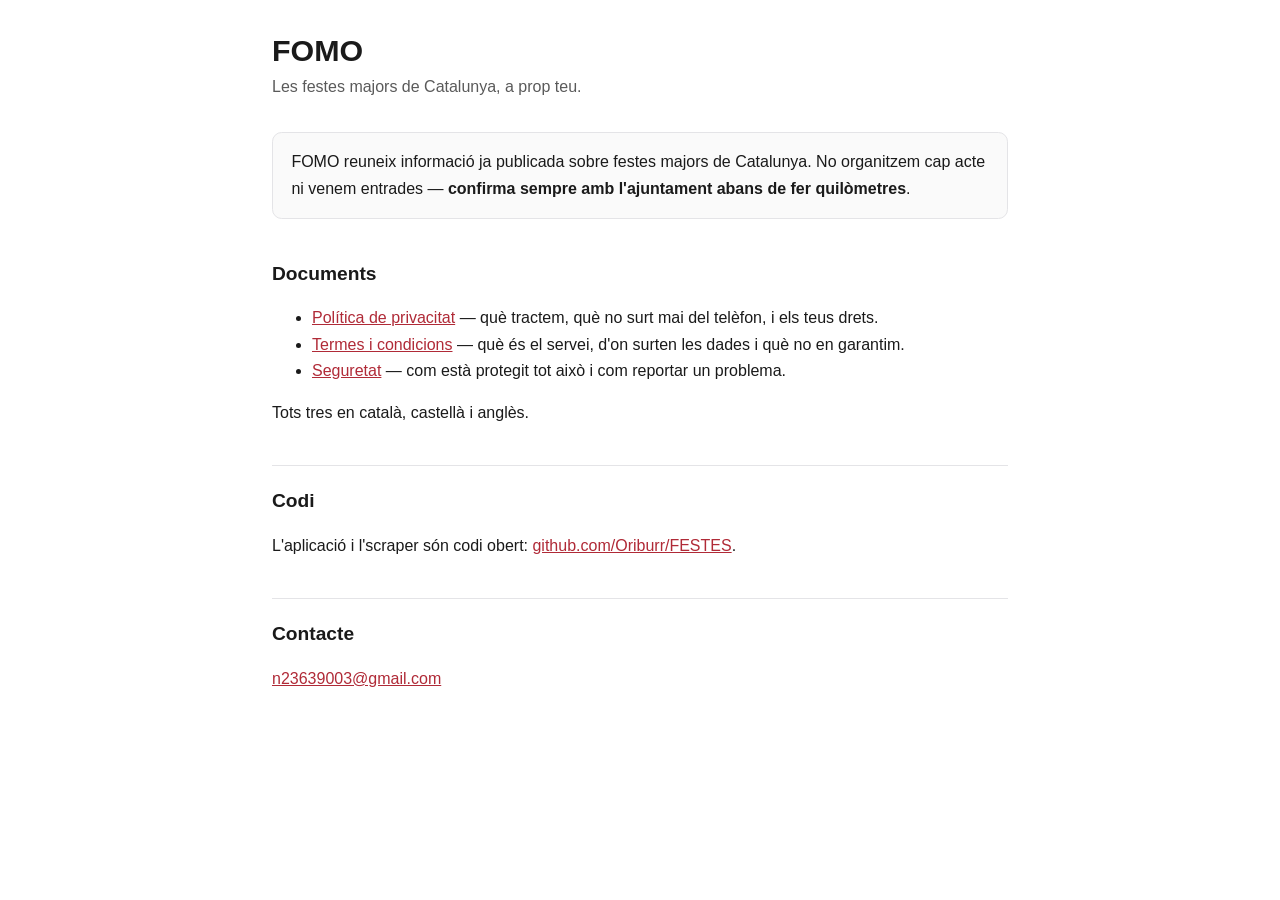
==== index.html @ 952099a8 "Documents legals de FOMO" ====
<!doctype html>
<html lang="ca">
<head>
<meta charset="utf-8">
<meta name="viewport" content="width=device-width, initial-scale=1">
<title>FOMO</title>
<link rel="stylesheet" href="estil.css">
</head>
<body>
<main>
  <h1>FOMO</h1>
  <p class="sub">Les festes majors de Catalunya, a prop teu.</p>

  <div class="box">
    <p>FOMO reuneix informació ja publicada sobre festes majors de Catalunya.
    No organitzem cap acte ni venem entrades — <strong>confirma sempre amb
    l'ajuntament abans de fer quilòmetres</strong>.</p>
  </div>

  <h2>Documents</h2>
  <ul>
    <li><a href="privacitat.html">Política de privacitat</a> — què tractem, què
    no surt mai del telèfon, i els teus drets.</li>
    <li><a href="termes.html">Termes i condicions</a> — què és el servei, d'on
    surten les dades i què no en garantim.</li>
    <li><a href="seguretat.html">Seguretat</a> — com està protegit tot això i com
    reportar un problema.</li>
  </ul>
  <p>Tots tres en català, castellà i anglès.</p>

  <h2>Codi</h2>
  <p>L'aplicació i l'scraper són codi obert:
  <a href="https://github.com/Oriburr/FESTES">github.com/Oriburr/FESTES</a>.</p>

  <h2>Contacte</h2>
  <p><a href="mailto:n23639003@gmail.com">n23639003@gmail.com</a></p>
</main>
</body>
</html>
---- estil.css ----
/* Shared by the three legal pages. Kept as one file rather than copied into
   each so a change to the look does not have to be made three times, and no
   build step: GitHub Pages serves these as they are. */
:root {
  --bg: #ffffff; --fg: #1a1a1a; --muted: #5a5a5a; --line: #e4e4e7;
  --accent: #b02a37; --card: #fafafa;
}
@media (prefers-color-scheme: dark) {
  :root {
    --bg: #131316; --fg: #ececee; --muted: #a1a1aa; --line: #2a2a30;
    --accent: #f08a95; --card: #1c1c21;
  }
}
* { box-sizing: border-box; }
body {
  margin: 0; background: var(--bg); color: var(--fg);
  font: 16px/1.65 -apple-system, BlinkMacSystemFont, "Segoe UI", Roboto, sans-serif;
  padding: 2rem 1.25rem 5rem;
}
main { max-width: 46rem; margin: 0 auto; }
h1 { font-size: 1.9rem; line-height: 1.2; margin: 0 0 .35rem; }
h2 { font-size: 1.2rem; margin: 2.4rem 0 .6rem; padding-top: 1.2rem; border-top: 1px solid var(--line); }
h2:first-of-type { border-top: 0; padding-top: 0; }
.sub { color: var(--muted); margin: 0 0 2rem; }
nav { display: flex; gap: .5rem; margin: 0 0 1rem; flex-wrap: wrap; }
nav button {
  font: inherit; font-size: .9rem; padding: .4rem .9rem; cursor: pointer;
  border: 1px solid var(--line); border-radius: 999px;
  background: transparent; color: var(--muted);
}
nav button[aria-current="true"] { background: var(--accent); border-color: var(--accent); color: #fff; }
.pages { display: flex; gap: 1.2rem; margin: 0 0 2.5rem; flex-wrap: wrap; font-size: .9rem; }
.pages a { color: var(--muted); text-decoration: none; }
.pages a:hover { text-decoration: underline; }
.pages a[aria-current="page"] { color: var(--fg); font-weight: 600; }
table { width: 100%; border-collapse: collapse; margin: 1rem 0; font-size: .93rem; display: block; overflow-x: auto; }
th, td { text-align: left; padding: .6rem .7rem; border-bottom: 1px solid var(--line); vertical-align: top; }
th { font-weight: 600; }
.box { background: var(--card); border: 1px solid var(--line); border-radius: .6rem; padding: 1rem 1.15rem; margin: 1.4rem 0; }
.box p:last-child { margin-bottom: 0; }
.box p:first-child { margin-top: 0; }
.warn { border-left: 3px solid var(--accent); }
code { background: var(--card); border: 1px solid var(--line); border-radius: 3px; padding: .1em .35em; font-size: .9em; }
a { color: var(--accent); }
section[hidden] { display: none; }
footer { margin-top: 3.5rem; padding-top: 1.2rem; border-top: 1px solid var(--line); color: var(--muted); font-size: .88rem; }
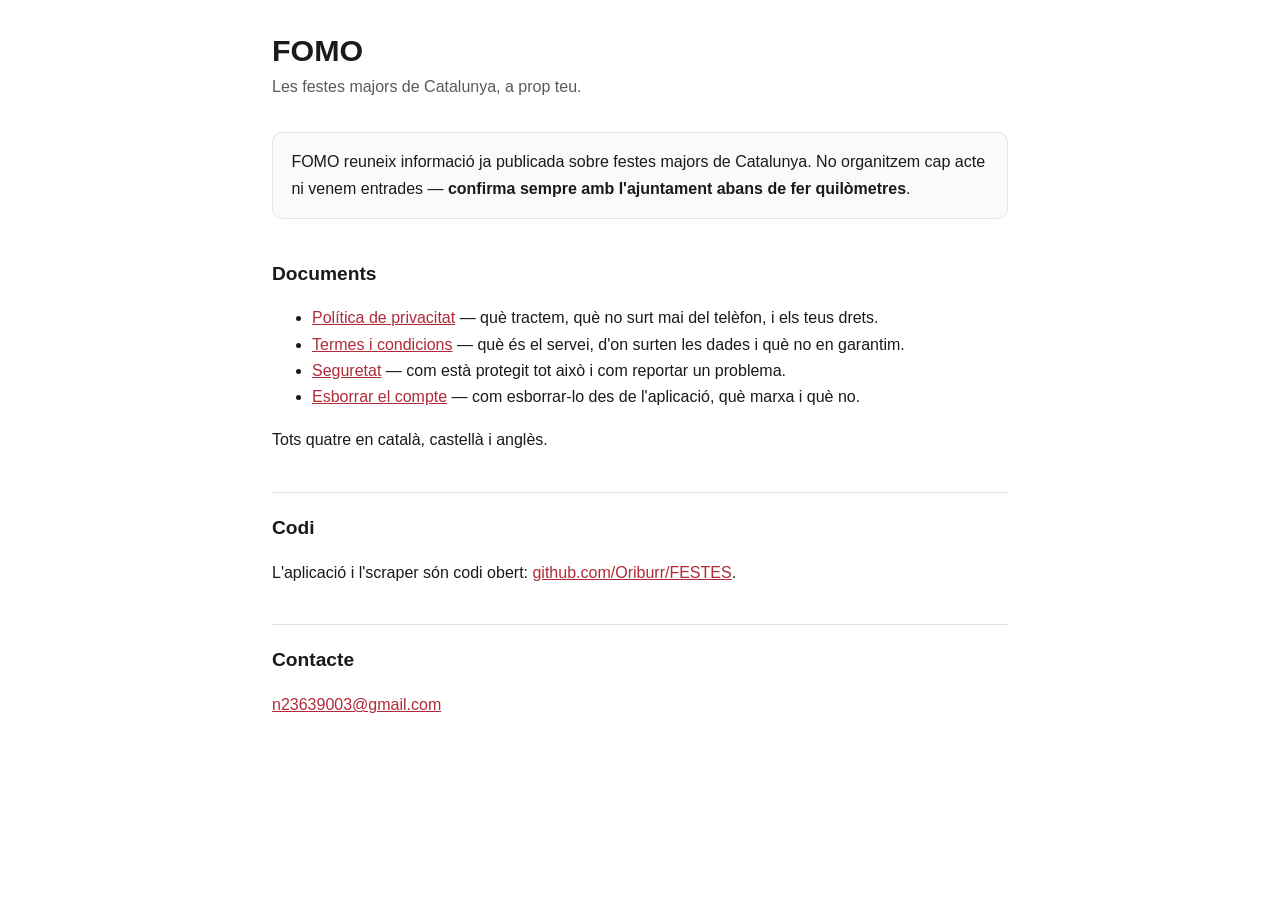
==== commit 4efe0cdf: "Esborrar el compte, i la política al dia" ====
--- a/index.html
+++ b/index.html
@@ -25,8 +25,10 @@
     surten les dades i què no en garantim.</li>
     <li><a href="seguretat.html">Seguretat</a> — com està protegit tot això i com
     reportar un problema.</li>
+    <li><a href="esborrar-compte.html">Esborrar el compte</a> — com esborrar-lo
+    des de l'aplicació, què marxa i què no.</li>
   </ul>
-  <p>Tots tres en català, castellà i anglès.</p>
+  <p>Tots quatre en català, castellà i anglès.</p>
 
   <h2>Codi</h2>
   <p>L'aplicació i l'scraper són codi obert:
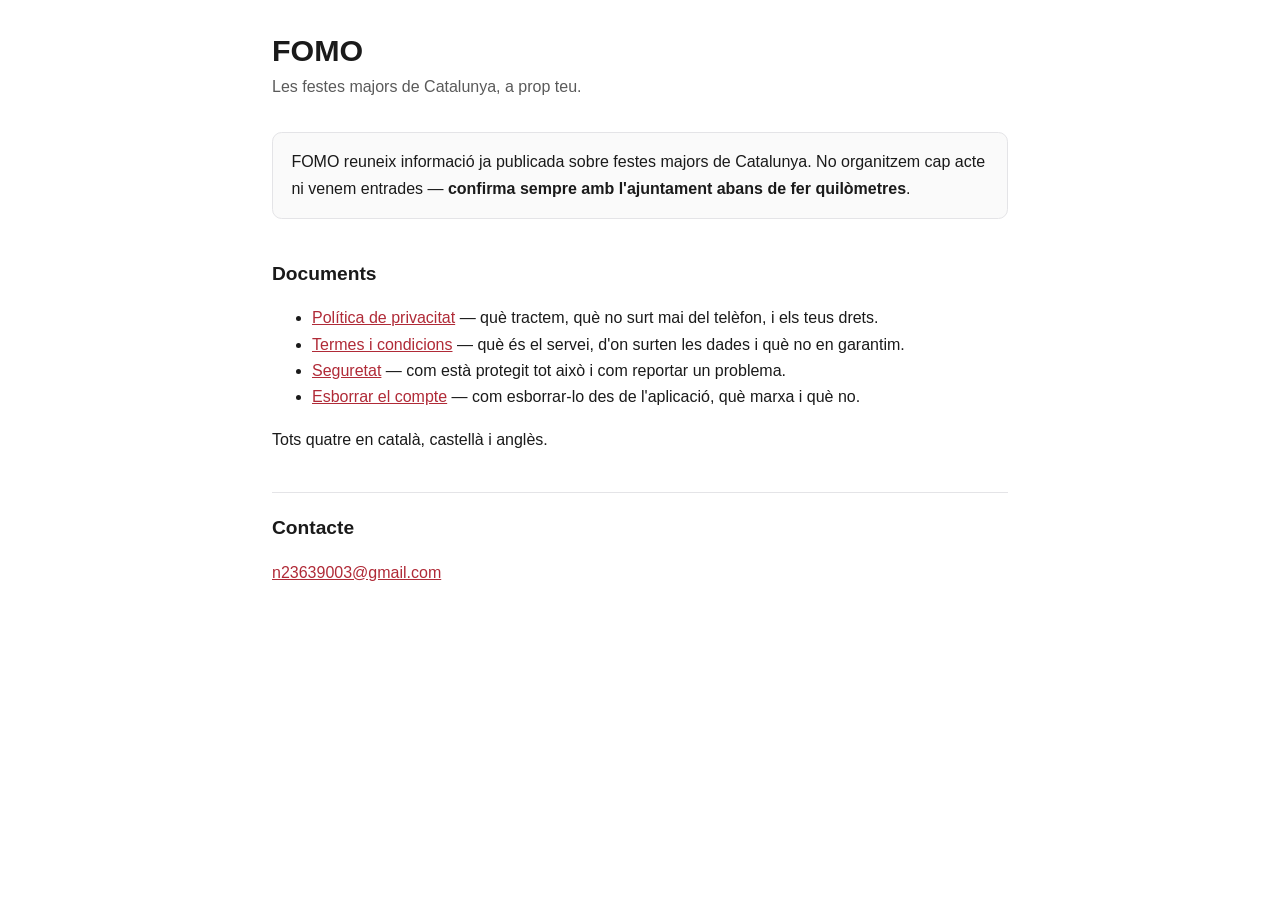
==== commit 30452ca2: "Add files via upload" ====
--- a/index.html
+++ b/index.html
@@ -30,10 +30,6 @@
   </ul>
   <p>Tots quatre en català, castellà i anglès.</p>
 
-  <h2>Codi</h2>
-  <p>L'aplicació i l'scraper són codi obert:
-  <a href="https://github.com/Oriburr/FESTES">github.com/Oriburr/FESTES</a>.</p>
-
   <h2>Contacte</h2>
   <p><a href="mailto:n23639003@gmail.com">n23639003@gmail.com</a></p>
 </main>
